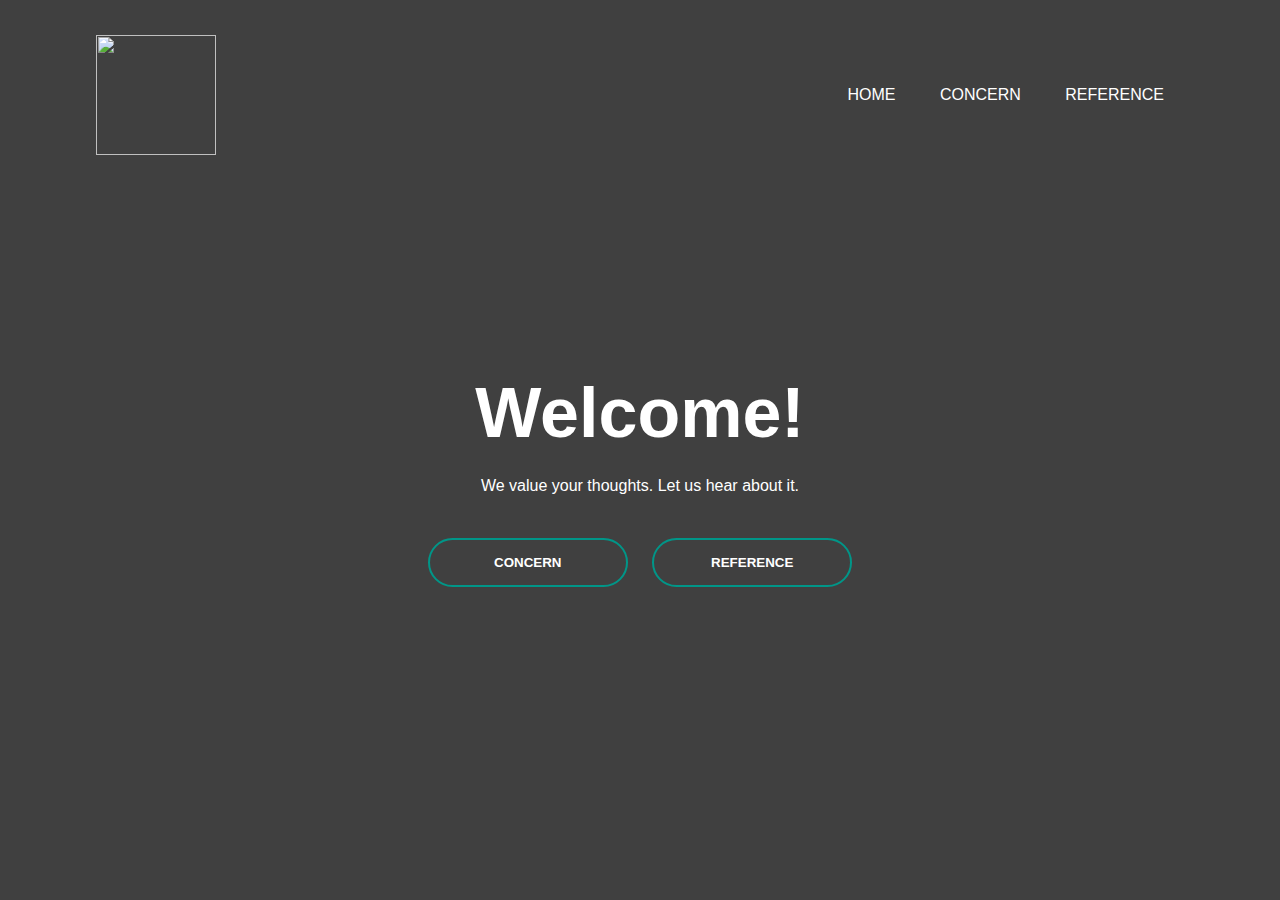
==== index.html @ 2e625689 "Add files via upload" ====
<html lang="en">

<head>
    <title>Hello!</title>
    <link rel="stylesheet" href="./style.css">
</head>

<body>
    <div class="banner">
        <div class="navbar">
            <img src="images/City_of_Taguig_Seal.png" class="logo">
            <ul>
                <li><a href="index.html">Home</a></li>
                <li><a href="complain-page.html">Concern</a></li>
                <li><a href="reference.html">reference</a></li>
            </ul>

        </div>

        <div class="content">
            <h1>Welcome!</h1>
            <p>We value your thoughts. Let us hear about it.</p>
            <div>
                <button type="button" onclick="window.location.href='complain-page.html'"><span></span>CONCERN</button>
                <button type="button" onclick="window.location.href='reference.html'"><span></span>REFERENCE</button>
            </div>
        </div>

    </div>

</body>
</html>
---- style.css ----
*{
    margin: 0;
    padding: 0;
    font-family: sans-serif;
}

.banner{
    width: 100%;
    height: 100%;
    background-image: linear-gradient(rgba(0,0,0,0.75),rgba(0,0,0,0.75)),url(images/pexels-kevynlourencofotografia-28034954.jpg);
    background-size: cover;
    background-position: center;
}

.navbar{
    width: 85%;
    margin: auto;
    padding: 35px 0;
    display: flex;
    align-items: center;
    justify-content: space-between;
}

.logo{
    width: 120px;
    cursor: pointer;
}

.navbar ul li{
    list-style: none;
    display: inline-block;
    margin: 0 20px;
    position: relative;
}

.navbar ul li a{
    text-decoration: none;
    color: #fff;
    text-transform: uppercase;
}

.navbar ul li::after{
    content: '';
    height: 3px;
    width: 0;
    background: #009688;
    position: absolute;
    left: 0;
    bottom: -10px;
    transition: 0.5s;
}

.navbar ul li:hover::after{
    width: 100%;
}

.content{
    width: 100%;
    position: absolute;
    top: 50%;
    transform: translateY(-50%);
    text-align: center;
    color: #fff;
}

.content h1{
    font-size: 70px;
    margin-top: 80px;
}

.content p{
    margin: 20px auto;
    font-weight: 100;
    line-height: 25px;
}

button{
    width: 200px;
    padding: 15px 0;
    text-align: center;
    margin: 20px 10px;
    border-radius: 25px;
    font-weight: bold;
    border: 2px solid #009688;
    background: transparent;
    color: #fff;
    cursor: pointer;
    position: relative;
    overflow: hidden;
}

span{
    background: #009688;
    height: 100%;
    width: 0;
    border-radius: 25px;
    position: absolute;
    left: 0;
    bottom: 0;
    z-index: -1;
    transition: 0.5s;
}

button:hover span{
    width: 100%;
}

button:hover{
    border: none;
}
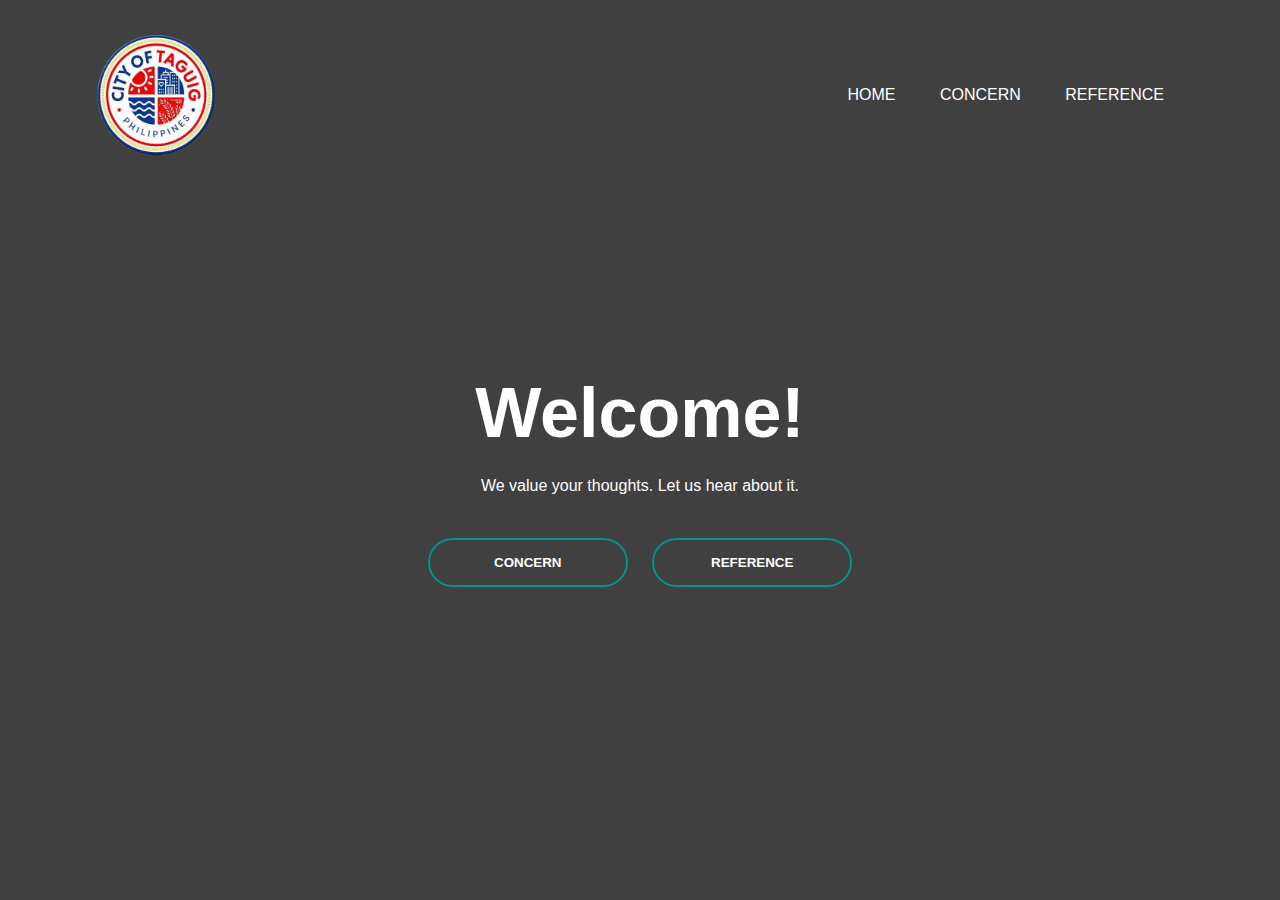
==== commit adea07ce: "Update index.html" ====
--- a/index.html
+++ b/index.html
@@ -8,7 +8,7 @@
 <body>
     <div class="banner">
         <div class="navbar">
-            <img src="images/City_of_Taguig_Seal.png" class="logo">
+            <img src="City_of_Taguig_Seal.png" class="logo">
             <ul>
                 <li><a href="index.html">Home</a></li>
                 <li><a href="complain-page.html">Concern</a></li>
@@ -29,4 +29,4 @@
     </div>
 
 </body>
-</html>+</html>
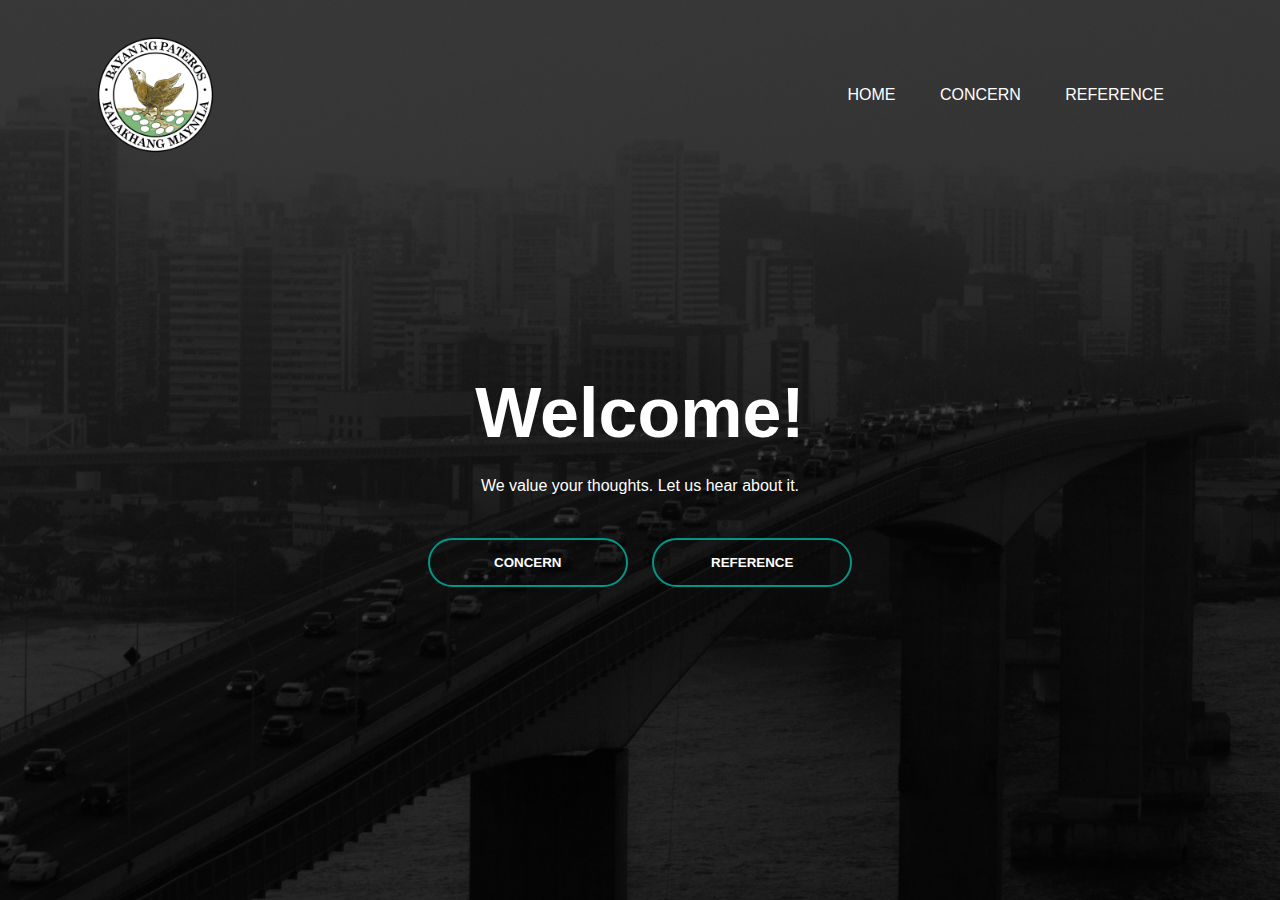
==== commit c10dd0fd: "Update index.html" ====
--- a/index.html
+++ b/index.html
@@ -8,7 +8,7 @@
 <body>
     <div class="banner">
         <div class="navbar">
-            <img src="City_of_Taguig_Seal.png" class="logo">
+            <img src="pateros.png" class="logo">
             <ul>
                 <li><a href="index.html">Home</a></li>
                 <li><a href="complain-page.html">Concern</a></li>
--- a/style.css
+++ b/style.css
@@ -7,7 +7,7 @@
 .banner{
     width: 100%;
     height: 100%;
-    background-image: linear-gradient(rgba(0,0,0,0.75),rgba(0,0,0,0.75)),url(images/pexels-kevynlourencofotografia-28034954.jpg);
+    background-image: linear-gradient(rgba(0,0,0,0.75),rgba(0,0,0,0.75)),url(pexels-kevynlourencofotografia-28034954.jpg);
     background-size: cover;
     background-position: center;
 }
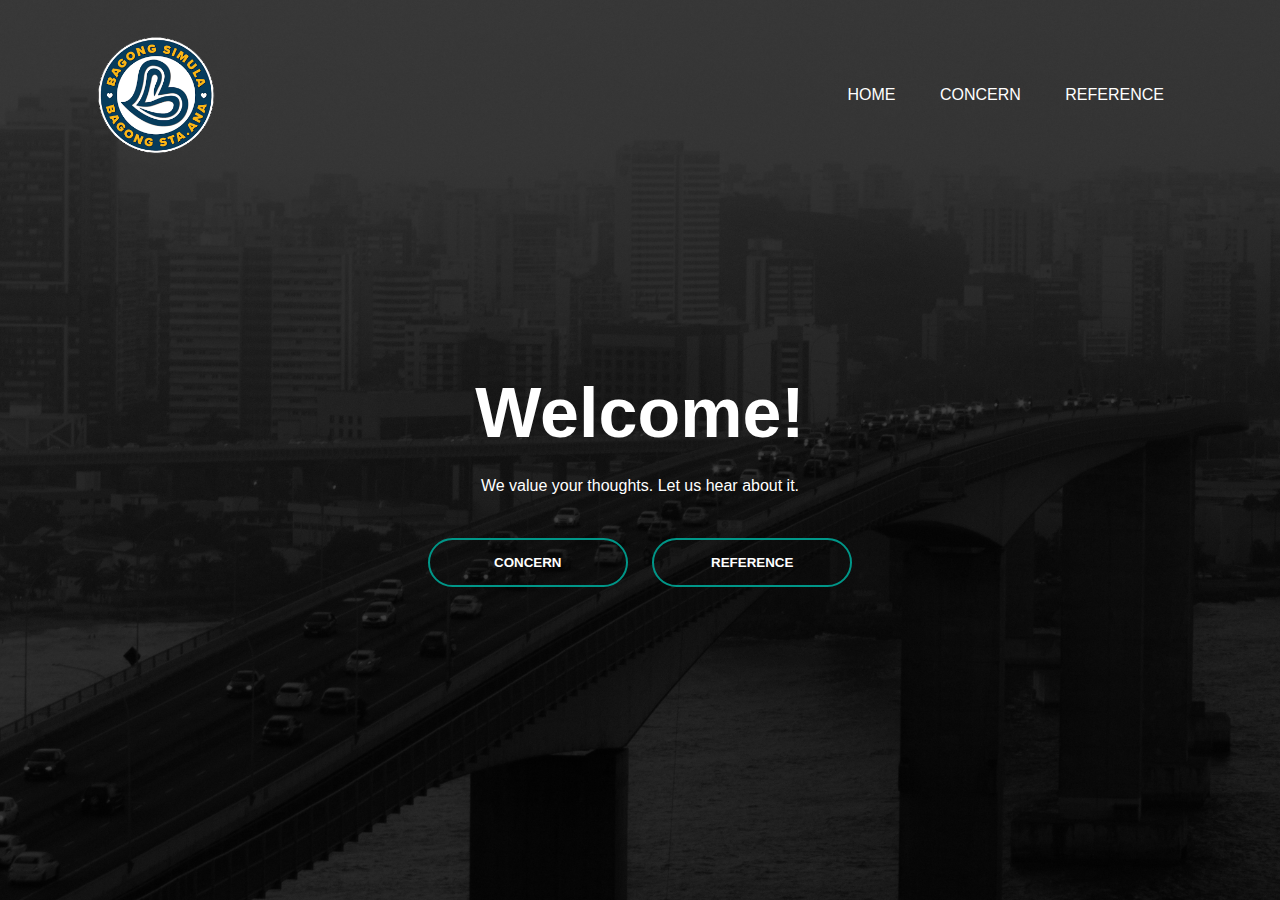
==== commit 4c25c4fe: "Update index.html" ====
--- a/index.html
+++ b/index.html
@@ -8,7 +8,7 @@
 <body>
     <div class="banner">
         <div class="navbar">
-            <img src="pateros.png" class="logo">
+            <img src="LogoWeb.png" class="logo">
             <ul>
                 <li><a href="index.html">Home</a></li>
                 <li><a href="complain-page.html">Concern</a></li>
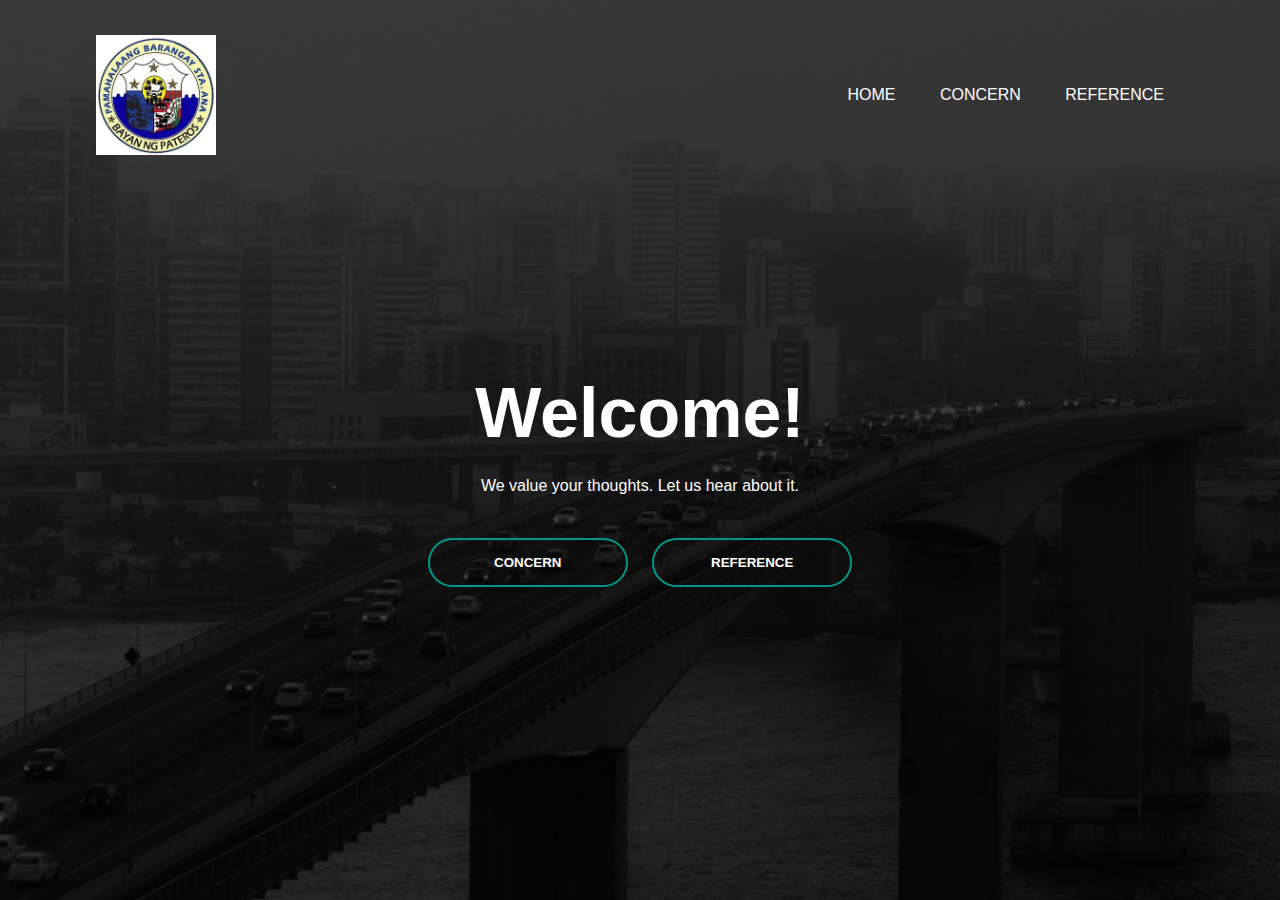
==== commit 78e9ea6b: "Update index.html" ====
--- a/index.html
+++ b/index.html
@@ -8,7 +8,7 @@
 <body>
     <div class="banner">
         <div class="navbar">
-            <img src="LogoWeb.png" class="logo">
+            <img src="Logo.png" class="logo">
             <ul>
                 <li><a href="index.html">Home</a></li>
                 <li><a href="complain-page.html">Concern</a></li>
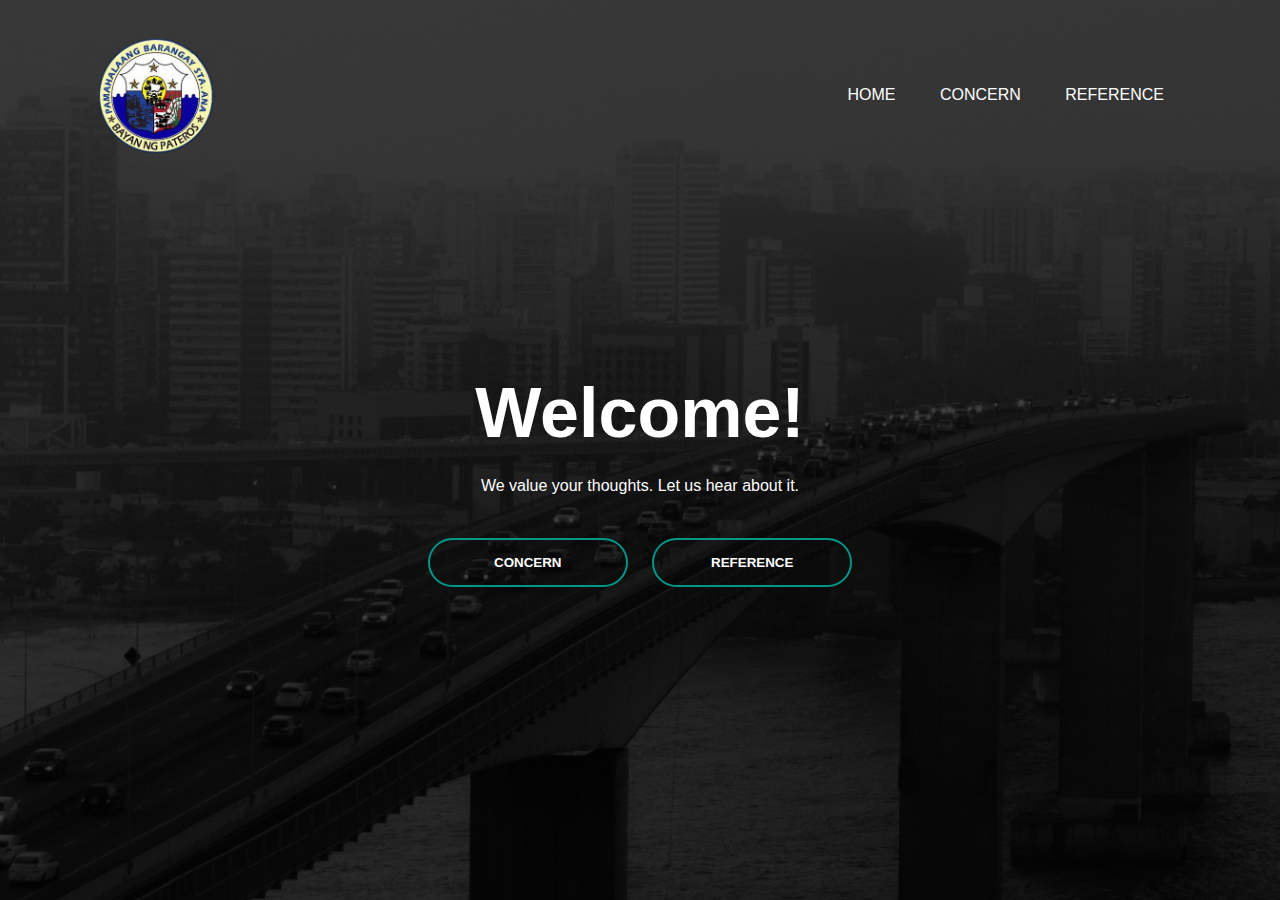
==== commit e009ece2: "Update index.html" ====
--- a/index.html
+++ b/index.html
@@ -8,7 +8,7 @@
 <body>
     <div class="banner">
         <div class="navbar">
-            <img src="Logo.png" class="logo">
+            <img src="Logo1.png" class="logo">
             <ul>
                 <li><a href="index.html">Home</a></li>
                 <li><a href="complain-page.html">Concern</a></li>
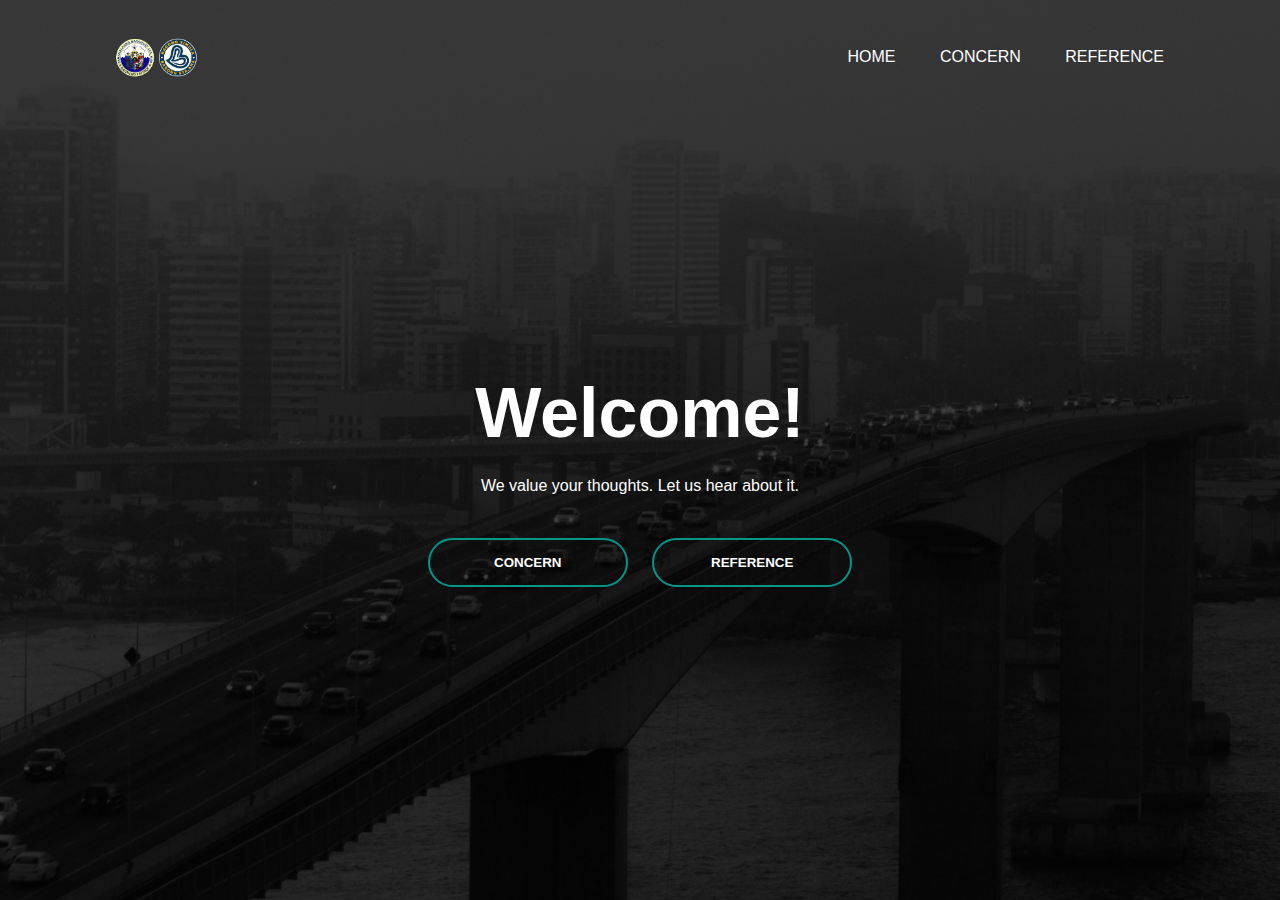
==== commit cd1e7471: "Update index.html" ====
--- a/index.html
+++ b/index.html
@@ -8,7 +8,7 @@
 <body>
     <div class="banner">
         <div class="navbar">
-            <img src="Logo1.png" class="logo">
+            <img src="LogoFinal.png" class="logo">
             <ul>
                 <li><a href="index.html">Home</a></li>
                 <li><a href="complain-page.html">Concern</a></li>
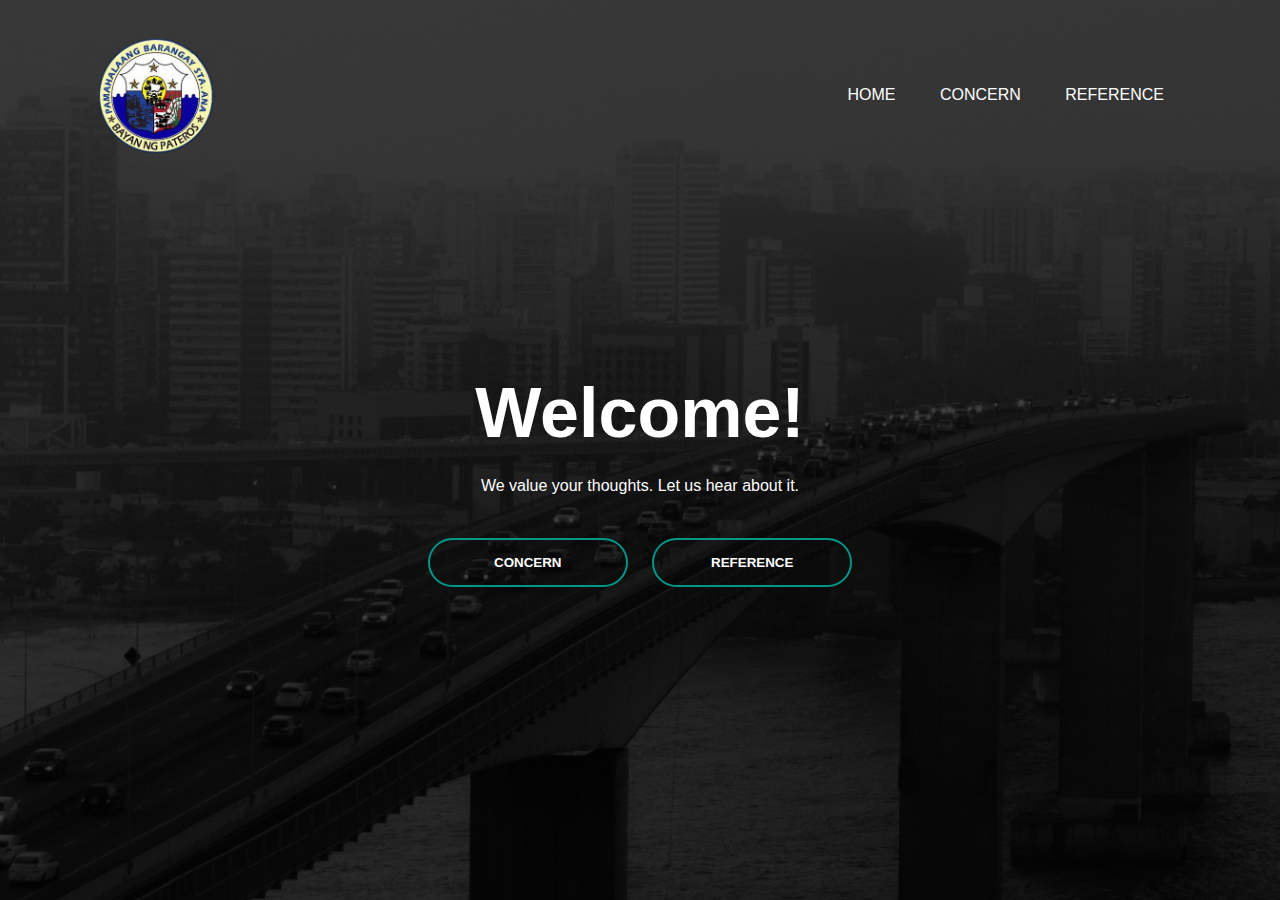
==== commit fd4c44a9: "Update index.html" ====
--- a/index.html
+++ b/index.html
@@ -8,7 +8,7 @@
 <body>
     <div class="banner">
         <div class="navbar">
-            <img src="LogoFinal.png" class="logo">
+            <img src="Logo.png" class="logo">
             <ul>
                 <li><a href="index.html">Home</a></li>
                 <li><a href="complain-page.html">Concern</a></li>
